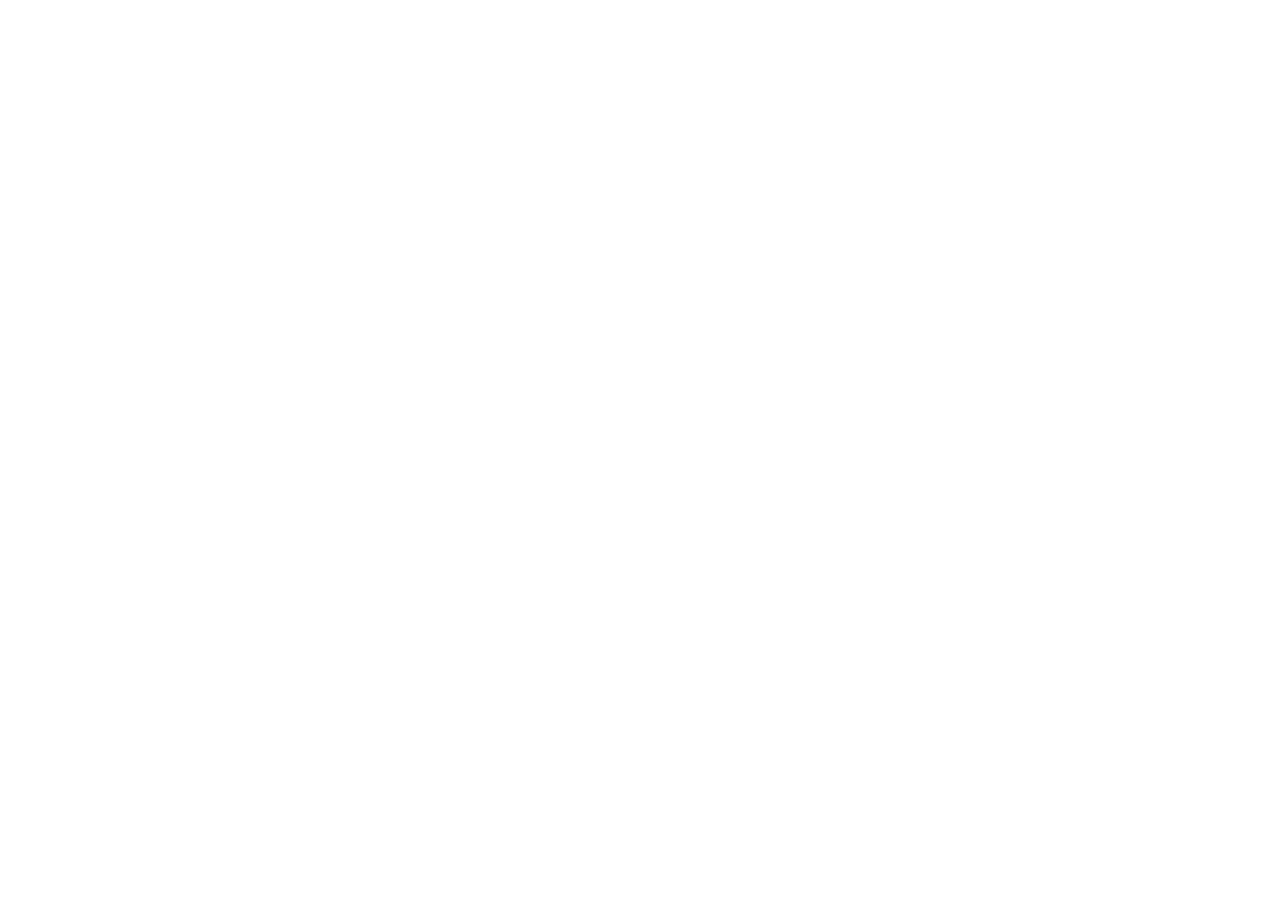
==== index.html @ dee09926 "init" ====
<!DOCTYPE html>
<html lang="en">
  <head>
    <meta charset="UTF-8" />
    <meta http-equiv="X-UA-Compatible" content="IE=edge" />
    <meta name="viewport" content="width=device-width, initial-scale=1.0" />
    <title>Hertz-UTS Online Car Rental System</title>
  </head>
  <body></body>
</html>
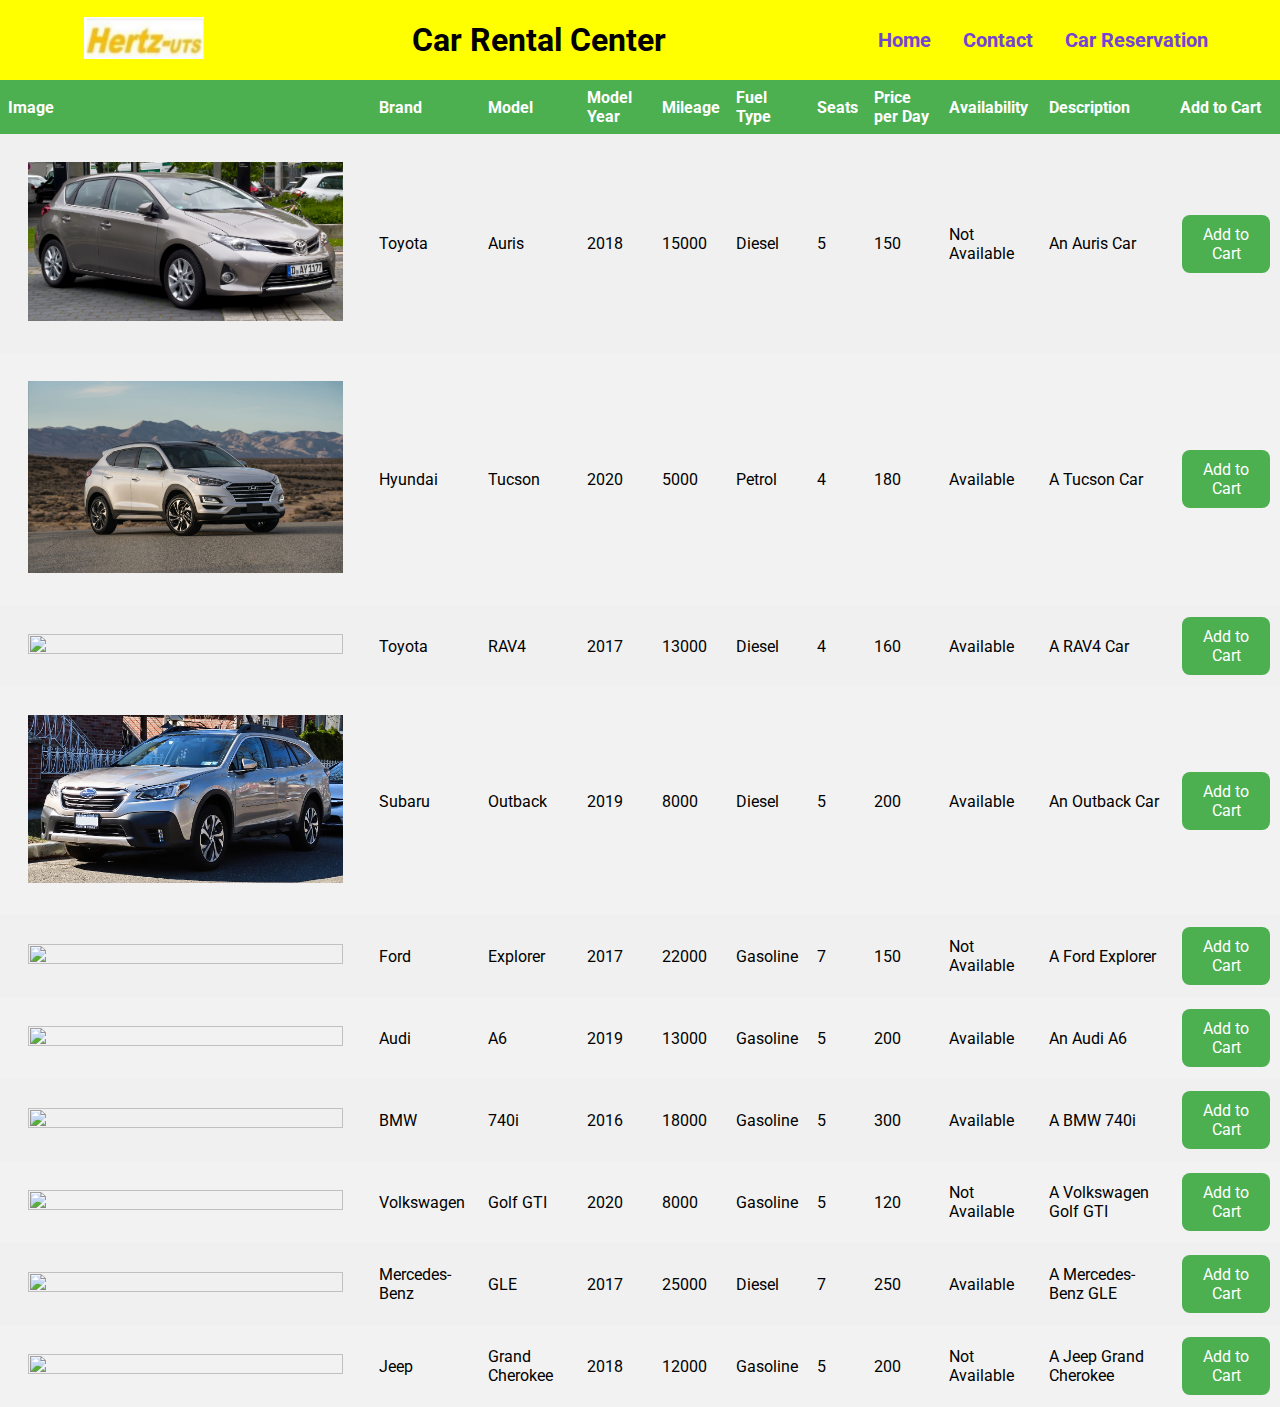
==== commit 484b6c9c: "load the car.json file using ajax onto the webpage" ====
--- a/index.html
+++ b/index.html
@@ -4,7 +4,81 @@
     <meta charset="UTF-8" />
     <meta http-equiv="X-UA-Compatible" content="IE=edge" />
     <meta name="viewport" content="width=device-width, initial-scale=1.0" />
+    <script src="https://code.jquery.com/jquery-3.6.0.min.js"></script>
+    <link rel="stylesheet" href="./style.css" />
     <title>Hertz-UTS Online Car Rental System</title>
   </head>
-  <body></body>
+  <body>
+    <script type="text/javascript">
+    $.ajax({
+      url: 'cars.json',
+      dataType: 'json',
+      success: function(data) {
+        var carTable = $('#carTable tbody');
+        $.each(data.cars, function(index, car) {
+          var row = $('<tr>');
+          row.append($('<td>').html('<img src="./assets/' + car.model + '.jpg" class="car-img">'));
+          row.append($('<td>').text(car.brand));
+          row.append($('<td>').text(car.model));
+          row.append($('<td>').text(car.model_year));
+          row.append($('<td>').text(car.mileage));
+          row.append($('<td>').text(car.fuel_type));
+          row.append($('<td>').text(car.seats));
+          row.append($('<td>').text(car.price_per_day));
+          row.append($('<td>').text(car.availability ? 'Available' : 'Not Available'));
+          row.append($('<td>').text(car.description));
+          row.append($('<td>').html('<button>Add to Cart</button>'));
+          carTable.append(row);
+        });
+      },
+      error: function(jqXHR, textStatus, errorThrown) {
+        console.log('Error loading data: ' + textStatus);
+      }
+    });
+
+
+  </script>
+  <section id="nav">
+    <nav>
+      <div class="nav__container">
+        <figure>
+          <img class="logo" src="./assets/logo.png" alt="Website Logo">
+        </figure>
+        <h1>Car Rental Center</h1>
+        <ul class="nav__links">
+          <li><a href="index.html" class="nav__link">Home</a></li>
+          <li><a href="contact.html" class="nav__link">Contact</a></li>
+          <li><form action='viewCart.php' method='post'>
+            <a class="nav__link" class="nav__link--primary">Car Reservation</a>
+          </form></li>
+        </ul>
+      </div>
+
+
+
+
+    </nav>
+  </section>
+  
+  <table id="carTable">
+    <thead>
+      <tr>
+        <th class="img">Image</th>
+        <th>Brand</th>
+        <th>Model</th>
+        <th>Model Year</th>
+        <th>Mileage</th>
+        <th>Fuel Type</th>
+        <th>Seats</th>
+        <th>Price per Day</th>
+        <th>Availability</th>
+        <th>Description</th>
+        <th>Add to Cart</th>
+      </tr>
+    </thead>
+    <tbody>
+    </tbody>
+  </table>
+  
+  </body>
 </html>
--- a/style.css
+++ b/style.css
@@ -0,0 +1,129 @@
+@import url('https://fonts.googleapis.com/css2?family=Roboto:wght@400;500;700&display=swap');
+
+* {
+    padding: 0;
+    margin: 0;
+    box-sizing: border-box;
+    font-family: 'Roboto', sans-serif;
+}
+
+nav {
+    height: 80px;
+    display: flex;
+}
+
+img {
+    width: 100%;
+    height: 100%;
+    max-height: 50vh;
+    padding: 20px;
+}
+
+.nav__container {
+    display: flex;
+    width: 100%;
+    max-width: 1200px;
+    padding: 0 24px;
+    justify-content: space-between;
+    align-items: center;
+    margin: 0 auto;
+}
+
+.logo {
+    width: 160px;
+}
+
+ul {
+    display: flex;
+}
+
+li {
+    list-style-type: none;
+}
+
+.nav__link {
+    margin-left: 16px;
+    text-decoration: none;
+    font-size: 20px;
+    color: #7342d6;
+    font-weight: 700;
+    padding: 8px;
+}
+
+.nav__link:hover {
+    text-decoration: underline;
+    cursor: pointer;
+}
+
+.nav__link--primary {
+    border: 2px solid #7342d6;
+    border-radius: 4px;
+}
+
+.nav__link--primary:hover {
+    text-decoration: none;
+}
+
+#nav {
+    background-color: yellow;
+}
+
+/* CSS for the table */
+table {
+    border-collapse: collapse;
+    width: 100%;
+}
+
+th,
+td {
+text-align: left;
+padding: 8px;
+}
+
+th {
+background-color: #4caf50;
+color: white;
+}
+
+tr:nth-child(even) {
+background-color: #f2f2f2;
+}
+
+tr:hover {
+background-color: #ddd;
+}
+  
+  
+#carTable img {
+width: 100%;
+height: 100%;
+object-fit: cover;
+}
+  
+  /* CSS for the button */
+  button {
+    background-color: #4CAF50;
+    border: none;
+    color: white;
+    padding: 10px 20px;
+    text-align: center;
+    text-decoration: none;
+    display: inline-block;
+    font-size: 16px;
+    margin: 4px 2px;
+    cursor: pointer;
+    border-radius: 8px;
+  }
+  
+  button:hover {
+    background-color: #3e8e41;
+  }
+
+  body {
+    background-color: #f0f0f0;
+  }
+
+
+  
+  
+
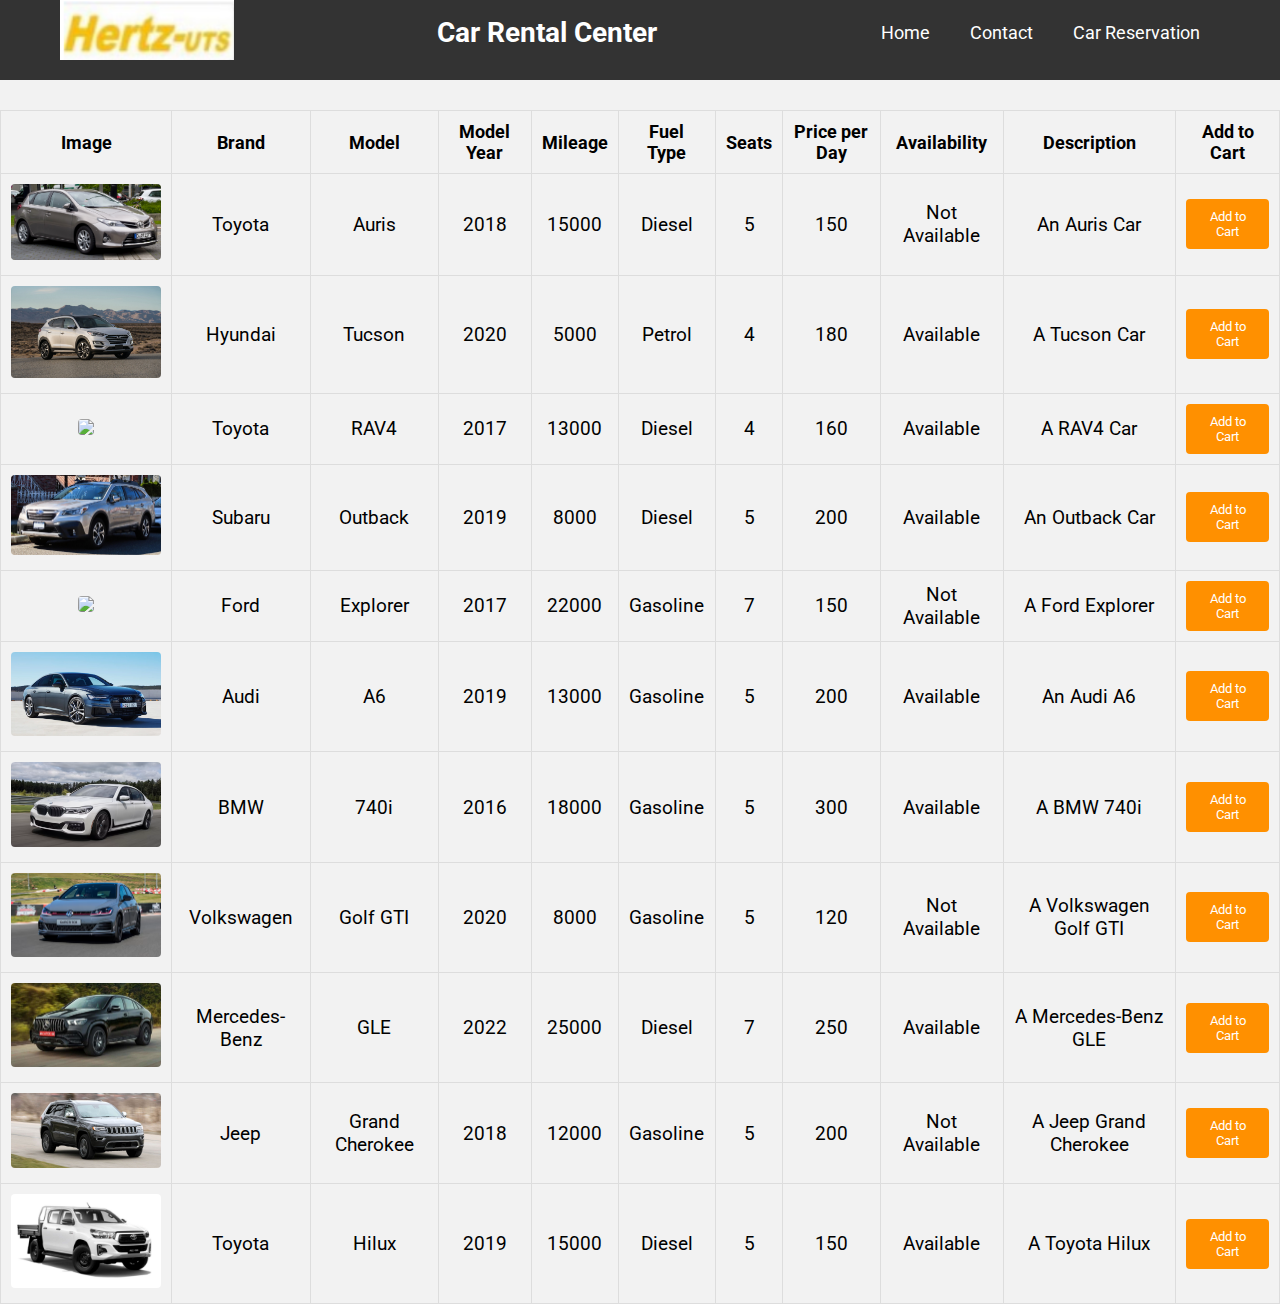
==== commit c139bb3e: "update" ====
--- a/index.html
+++ b/index.html
@@ -49,14 +49,10 @@
           <li><a href="index.html" class="nav__link">Home</a></li>
           <li><a href="contact.html" class="nav__link">Contact</a></li>
           <li><form action='viewCart.php' method='post'>
-            <a class="nav__link" class="nav__link--primary">Car Reservation</a>
+            <a class="nav__link">Car Reservation</a>
           </form></li>
         </ul>
       </div>
-
-
-
-
     </nav>
   </section>
   
--- a/style.css
+++ b/style.css
@@ -1,129 +1,256 @@
-@import url('https://fonts.googleapis.com/css2?family=Roboto:wght@400;500;700&display=swap');
+@import url("https://fonts.googleapis.com/css2?family=Roboto:wght@400;500;700&display=swap");
 
 * {
+  padding: 0;
+  margin: 0;
+  box-sizing: border-box;
+  font-family: "Roboto", sans-serif;
+}
+
+/* Set global font */
+/* Global Styles */
+body {
+  background-color: #f2f2f2;
+}
+
+/* Navigation Styles */
+#nav {
+  background-color: #333;
+  color: white;
+  height: 80px;
+}
+
+.nav__container {
+  display: flex;
+  justify-content: space-between;
+  align-items: center;
+  height: 100%;
+  margin: 0 auto;
+  max-width: 1200px;
+  padding: 0 20px;
+}
+
+.logo {
+  height: 60px;
+}
+
+h1 {
+  margin: 0;
+  font-size: 28px;
+}
+
+.nav__links {
+  list-style: none;
+  display: flex;
+  align-items: center;
+  margin: 0;
+}
+
+.nav__link {
+  text-decoration: none;
+  color: white;
+  margin: 0 20px;
+  font-size: 18px;
+  cursor: pointer;
+}
+
+.nav__link:hover {
+  text-decoration: underline;
+}
+
+.nav__link--primary {
+  background-color: #ff9000;
+  color: white;
+  border-radius: 4px;
+  padding: 10px 20px;
+}
+
+/* Table Styles */
+#carTable {
+  border-collapse: collapse;
+  margin: 0 auto;
+  width: 100%;
+  margin-top: 30px;
+}
+
+#carTable th,
+#carTable td {
+  border: 1px solid #ddd;
+  padding: 10px;
+  text-align: center;
+}
+
+#carTable th {
+  background-color: #f2f2f2;
+  font-size: 18px;
+}
+
+.car-img {
+  max-width: 150px;
+  height: auto;
+  border-radius: 4px;
+}
+
+#carTable tbody tr:nth-child(even) {
+  background-color: #f2f2f2;
+}
+
+button {
+  background-color: #ff9000;
+  color: white;
+  border-radius: 4px;
+  border: none;
+  padding: 10px 20px;
+  cursor: pointer;
+}
+
+button:hover {
+  background-color: #e68a00;
+}
+
+/* styles for screens smaller than 768px wide */
+@media screen and (max-width: 767px) {
+  /* adjust table font size and cell padding */
+  table {
+    font-size: 0.8em;
+  }
+  td,
+  th {
+    padding: 0.5em;
+  }
+  /* center align table cells */
+  td,
+  th {
+    text-align: center;
+  }
+  /* display table rows as blocks */
+  tr {
+    display: block;
+    margin-bottom: 1em;
+    border: 1px solid #ccc;
+    padding: 0.5em;
+  }
+  /* hide table header row */
+  thead {
+    display: none;
+  }
+  /* add margin to image */
+  .car-img {
+    margin-bottom: 1em;
+  }
+}
+
+/* styles for screens larger than 768px wide */
+@media screen and (min-width: 768px) {
+  /* adjust table font size and cell padding */
+  table {
+    font-size: 1em;
+  }
+  td,
+  th {
+    padding: 1em;
+  }
+  /* display table rows as table rows */
+  tr {
+    display: table-row;
+    margin-bottom: 0;
+    border: none;
     padding: 0;
-    margin: 0;
-    box-sizing: border-box;
-    font-family: 'Roboto', sans-serif;
-}
-
-nav {
-    height: 80px;
-    display: flex;
-}
-
-img {
+  }
+  /* show table header row */
+  thead {
+    display: table-header-group;
+  }
+  /* reset image margin */
+  .car-img {
+    margin-bottom: 0;
+  }
+}
+
+/* styles for screens larger than 1024px wide */
+@media screen and (min-width: 1024px) {
+  /* adjust table font size and cell padding */
+  table {
+    font-size: 1.2em;
+  }
+  td,
+  th {
+    padding: 1.5em;
+  }
+}
+
+/* Style for the contact form */
+#contact {
+    background-color: #f2f2f2;
+    padding: 50px 0;
+  }
+  
+  .contact__container {
+    max-width: 600px;
+    margin: 0 auto;
+    text-align: center;
+  }
+  
+  .contact__container h2 {
+    font-size: 36px;
+    margin-bottom: 30px;
+  }
+  
+  .form__group {
+    margin-bottom: 20px;
+  }
+  
+  .form__group label {
+    display: block;
+    font-size: 24px;
+    margin-bottom: 10px;
+  }
+  
+  .form__group input,
+  .form__group textarea {
+    border: none;
+    border-radius: 5px;
+    padding: 10px;
     width: 100%;
-    height: 100%;
-    max-height: 50vh;
-    padding: 20px;
-}
-
-.nav__container {
-    display: flex;
-    width: 100%;
-    max-width: 1200px;
-    padding: 0 24px;
-    justify-content: space-between;
-    align-items: center;
-    margin: 0 auto;
-}
-
-.logo {
-    width: 160px;
-}
-
-ul {
-    display: flex;
-}
-
-li {
-    list-style-type: none;
-}
-
-.nav__link {
-    margin-left: 16px;
-    text-decoration: none;
-    font-size: 20px;
-    color: #7342d6;
-    font-weight: 700;
-    padding: 8px;
-}
-
-.nav__link:hover {
-    text-decoration: underline;
+  }
+  
+  .form__group input:focus,
+  .form__group textarea:focus {
+    outline: none;
+    box-shadow: 0px 0px 5px rgba(0, 0, 0, 0.2);
+  }
+  
+  .form__group button {
+    background-color: #4CAF50;
+    color: white;
+    border: none;
+    border-radius: 5px;
+    padding: 10px 20px;
+    font-size: 24px;
     cursor: pointer;
-}
-
-.nav__link--primary {
-    border: 2px solid #7342d6;
-    border-radius: 4px;
-}
-
-.nav__link--primary:hover {
-    text-decoration: none;
-}
-
-#nav {
-    background-color: yellow;
-}
-
-/* CSS for the table */
-table {
-    border-collapse: collapse;
-    width: 100%;
-}
-
-th,
-td {
-text-align: left;
-padding: 8px;
-}
-
-th {
-background-color: #4caf50;
-color: white;
-}
-
-tr:nth-child(even) {
-background-color: #f2f2f2;
-}
-
-tr:hover {
-background-color: #ddd;
-}
-  
-  
-#carTable img {
-width: 100%;
-height: 100%;
-object-fit: cover;
-}
-  
-  /* CSS for the button */
-  button {
-    background-color: #4CAF50;
-    border: none;
-    color: white;
-    padding: 10px 20px;
-    text-align: center;
-    text-decoration: none;
-    display: inline-block;
-    font-size: 16px;
-    margin: 4px 2px;
-    cursor: pointer;
-    border-radius: 8px;
-  }
-  
-  button:hover {
+  }
+  
+  .form__group button:hover {
     background-color: #3e8e41;
   }
-
-  body {
-    background-color: #f0f0f0;
-  }
-
-
-  
-  
-
+  
+  @media screen and (max-width: 768px) {
+    .contact__container h2 {
+      font-size: 28px;
+    }
+    
+    .form__group label {
+      font-size: 20px;
+    }
+    
+    .form__group input,
+    .form__group textarea {
+      padding: 8px;
+    }
+    
+    .form__group button {
+      font-size: 20px;
+      padding: 8px 16px;
+    }
+  }
+  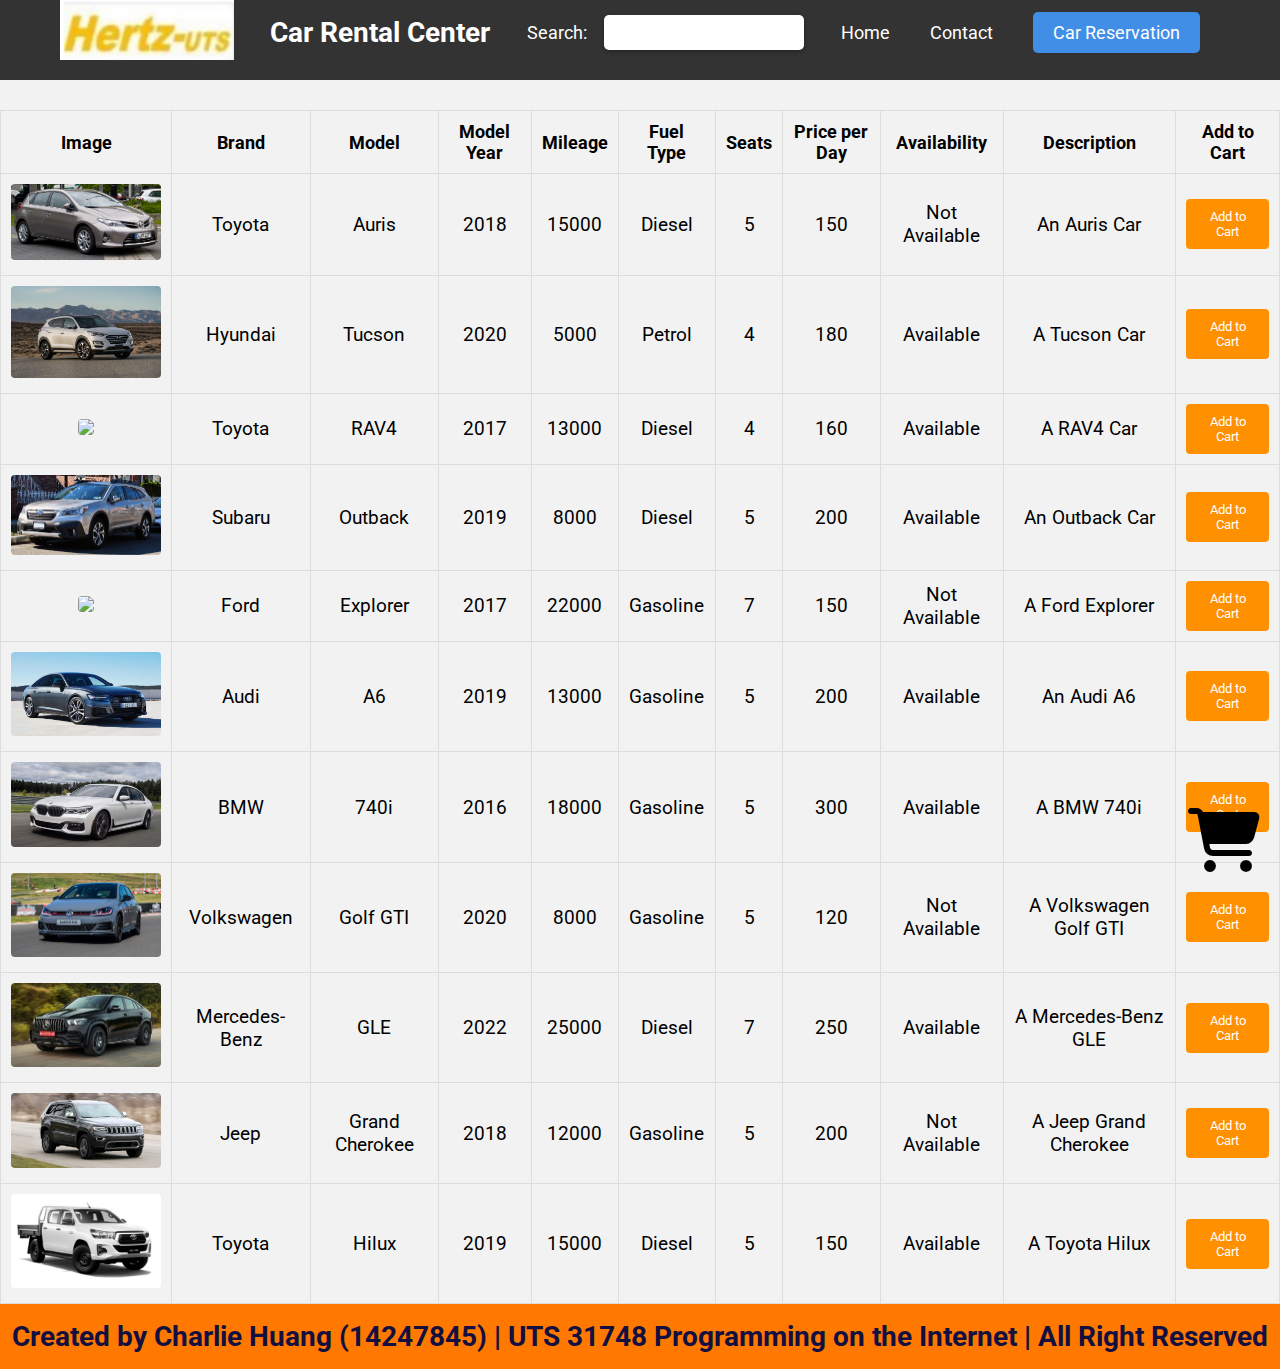
==== commit 5358137c: "frontend ui completed" ====
--- a/index.html
+++ b/index.html
@@ -6,52 +6,30 @@
     <meta name="viewport" content="width=device-width, initial-scale=1.0" />
     <script src="https://code.jquery.com/jquery-3.6.0.min.js"></script>
     <link rel="stylesheet" href="./style.css" />
+    <script src="./script.js"></script>
+    <link rel="stylesheet" href="https://cdnjs.cloudflare.com/ajax/libs/font-awesome/6.4.0/css/all.min.css">
     <title>Hertz-UTS Online Car Rental System</title>
   </head>
   <body>
-    <script type="text/javascript">
-    $.ajax({
-      url: 'cars.json',
-      dataType: 'json',
-      success: function(data) {
-        var carTable = $('#carTable tbody');
-        $.each(data.cars, function(index, car) {
-          var row = $('<tr>');
-          row.append($('<td>').html('<img src="./assets/' + car.model + '.jpg" class="car-img">'));
-          row.append($('<td>').text(car.brand));
-          row.append($('<td>').text(car.model));
-          row.append($('<td>').text(car.model_year));
-          row.append($('<td>').text(car.mileage));
-          row.append($('<td>').text(car.fuel_type));
-          row.append($('<td>').text(car.seats));
-          row.append($('<td>').text(car.price_per_day));
-          row.append($('<td>').text(car.availability ? 'Available' : 'Not Available'));
-          row.append($('<td>').text(car.description));
-          row.append($('<td>').html('<button>Add to Cart</button>'));
-          carTable.append(row);
-        });
-      },
-      error: function(jqXHR, textStatus, errorThrown) {
-        console.log('Error loading data: ' + textStatus);
-      }
-    });
-
-
-  </script>
-  <section id="nav">
+    <section id="nav">
     <nav>
       <div class="nav__container">
         <figure>
           <img class="logo" src="./assets/logo.png" alt="Website Logo">
         </figure>
         <h1>Car Rental Center</h1>
+        <label for="search">Search:</label>
+        <input type="text" id="search" name="search">
         <ul class="nav__links">
           <li><a href="index.html" class="nav__link">Home</a></li>
           <li><a href="contact.html" class="nav__link">Contact</a></li>
-          <li><form action='viewCart.php' method='post'>
-            <a class="nav__link">Car Reservation</a>
-          </form></li>
+          <li>
+            <a id="reserveButton" class="blue nav__link">Car Reservation</a>
+          </li>
         </ul>
+        <div class="cart-icon">
+          <a href="viewCart.html" id="reserveButton"><i class="fas fa-shopping-cart"></i></a>
+        </div>
       </div>
     </nav>
   </section>
@@ -75,6 +53,17 @@
     <tbody>
     </tbody>
   </table>
-  
+  <!-- Footer Section Starts -->
+      <section class="footer">
+        <div class="box-container">
+          <div class="box">
+            <h3>
+              Created by Charlie Huang (14247845) | UTS 31748 Programming on the
+              Internet | All Right Reserved
+            </h3>
+          </div>
+        </div>
+      </section>
+    <!-- Footer Section Ends -->
   </body>
 </html>
--- a/style.css
+++ b/style.css
@@ -1,4 +1,14 @@
 @import url("https://fonts.googleapis.com/css2?family=Roboto:wght@400;500;700&display=swap");
+
+:root {
+  --orange: #ff7800;
+  --black: #130f40;
+  --light-color: #666;
+  --box-shadow: 0 0.5rem 1rem rgba(0, 0, 0, 0.1);
+  --border: 0.2rem solid rgba(0, 0, 0, 0.1);
+  --outline: 0.1rem solid rgba(0, 0, 0, 0.1);
+  --outline-hover: 0.2rem solid var(--black);
+}
 
 * {
   padding: 0;
@@ -7,6 +17,24 @@
   font-family: "Roboto", sans-serif;
 }
 
+#search {
+  padding: 8px;
+  border-radius: 5px;
+  border: none;
+  box-shadow: 0px 2px 5px rgba(0, 0, 0, 0.3);
+  font-size: 16px;
+  margin: -20px;
+  width: 200px;
+}
+
+#search:focus {
+  outline: none;
+}
+
+nav label {
+  color: white;
+  font-size: 18px;
+}
 /* Set global font */
 /* Global Styles */
 body {
@@ -30,8 +58,41 @@
   padding: 0 20px;
 }
 
+.blue {
+  display: inline-block;
+  padding: 10px 20px;
+  background-color: #418ee7;
+  color: white;
+  text-decoration: none;
+  border-radius: 5px;
+}
+
+.cart-icon {
+  position: fixed;
+  bottom: 20px;
+  right: 20px;
+  font-size: 4rem;
+}
+
+.cart-icon a {
+  color: black;
+  text-decoration: none;
+}
+
+.cart-icon a:hover {
+  color: red;
+}
+
 .logo {
   height: 60px;
+}
+
+.nav__search input[type="text"] {
+  border: none;
+  outline: none;
+  width: 70%;
+  padding: 10px;
+  font-size: 14px;
 }
 
 h1 {
@@ -108,6 +169,16 @@
   background-color: #e68a00;
 }
 
+.footer {
+  font-size: 1.5rem;
+  color: var(--black);
+  padding: 1rem 0;
+  display: flex;
+  align-items: center;
+  justify-content: center;
+  background: var(--orange);
+}
+
 /* styles for screens smaller than 768px wide */
 @media screen and (max-width: 767px) {
   /* adjust table font size and cell padding */
@@ -181,76 +252,75 @@
 
 /* Style for the contact form */
 #contact {
-    background-color: #f2f2f2;
-    padding: 50px 0;
-  }
-  
-  .contact__container {
-    max-width: 600px;
-    margin: 0 auto;
-    text-align: center;
-  }
-  
+  background-color: #f2f2f2;
+  padding: 50px 0;
+}
+
+.contact__container {
+  max-width: 600px;
+  margin: 0 auto;
+  text-align: center;
+}
+
+.contact__container h2 {
+  font-size: 36px;
+  margin-bottom: 30px;
+}
+
+.form__group {
+  margin-bottom: 20px;
+}
+
+.form__group label {
+  display: block;
+  font-size: 24px;
+  margin-bottom: 10px;
+}
+
+.form__group input,
+.form__group textarea {
+  border: none;
+  border-radius: 5px;
+  padding: 10px;
+  width: 100%;
+}
+
+.form__group input:focus,
+.form__group textarea:focus {
+  outline: none;
+  box-shadow: 0px 0px 5px rgba(0, 0, 0, 0.2);
+}
+
+.form__group button {
+  background-color: #4caf50;
+  color: white;
+  border: none;
+  border-radius: 5px;
+  padding: 10px 20px;
+  font-size: 24px;
+  cursor: pointer;
+}
+
+.form__group button:hover {
+  background-color: #3e8e41;
+}
+
+@media screen and (max-width: 768px) {
   .contact__container h2 {
-    font-size: 36px;
-    margin-bottom: 30px;
-  }
-  
-  .form__group {
-    margin-bottom: 20px;
-  }
-  
+    font-size: 28px;
+  }
+
   .form__group label {
-    display: block;
-    font-size: 24px;
-    margin-bottom: 10px;
-  }
-  
+    font-size: 20px;
+  }
+
   .form__group input,
   .form__group textarea {
-    border: none;
-    border-radius: 5px;
-    padding: 10px;
-    width: 100%;
-  }
-  
-  .form__group input:focus,
-  .form__group textarea:focus {
-    outline: none;
-    box-shadow: 0px 0px 5px rgba(0, 0, 0, 0.2);
-  }
-  
+    padding: 8px;
+  }
+
   .form__group button {
-    background-color: #4CAF50;
-    color: white;
-    border: none;
-    border-radius: 5px;
-    padding: 10px 20px;
-    font-size: 24px;
-    cursor: pointer;
-  }
-  
-  .form__group button:hover {
-    background-color: #3e8e41;
-  }
-  
-  @media screen and (max-width: 768px) {
-    .contact__container h2 {
-      font-size: 28px;
-    }
-    
-    .form__group label {
-      font-size: 20px;
-    }
-    
-    .form__group input,
-    .form__group textarea {
-      padding: 8px;
-    }
-    
-    .form__group button {
-      font-size: 20px;
-      padding: 8px 16px;
-    }
-  }
-  +    font-size: 20px;
+    padding: 8px 16px;
+  }
+}
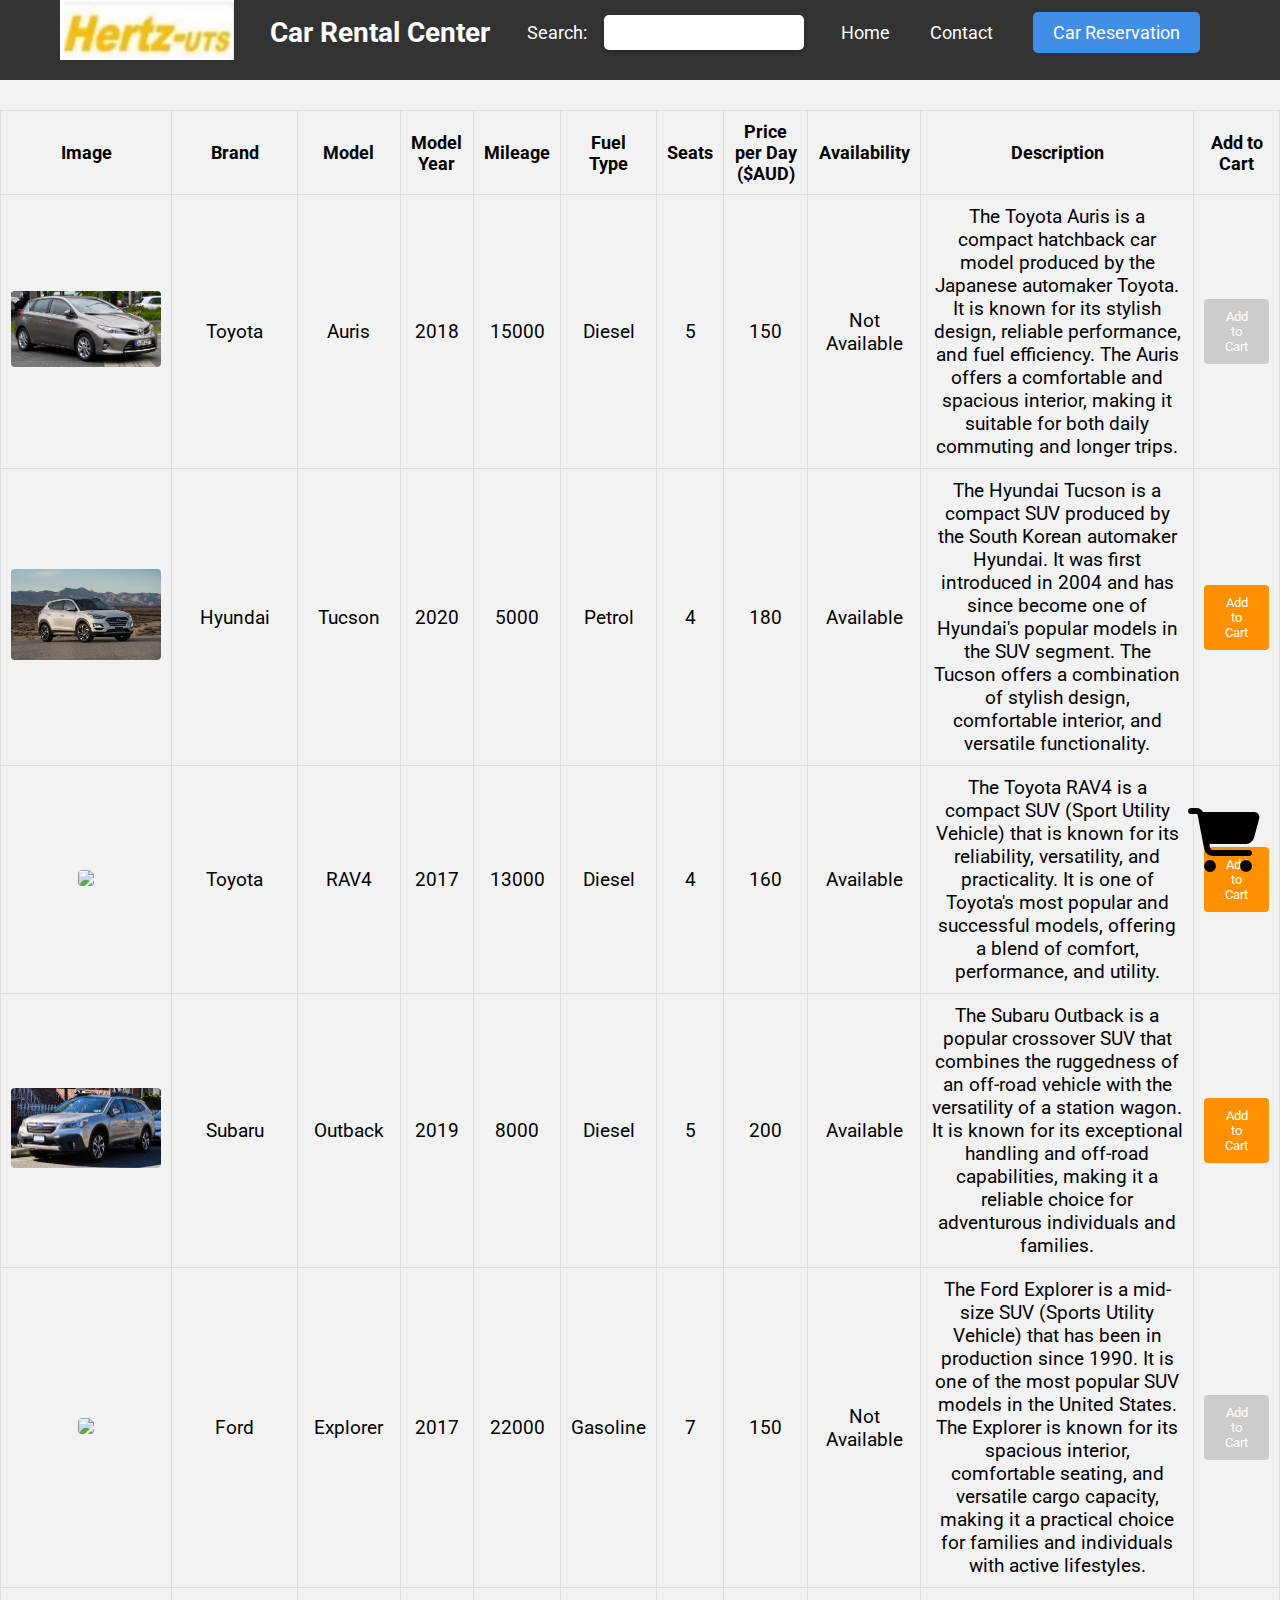
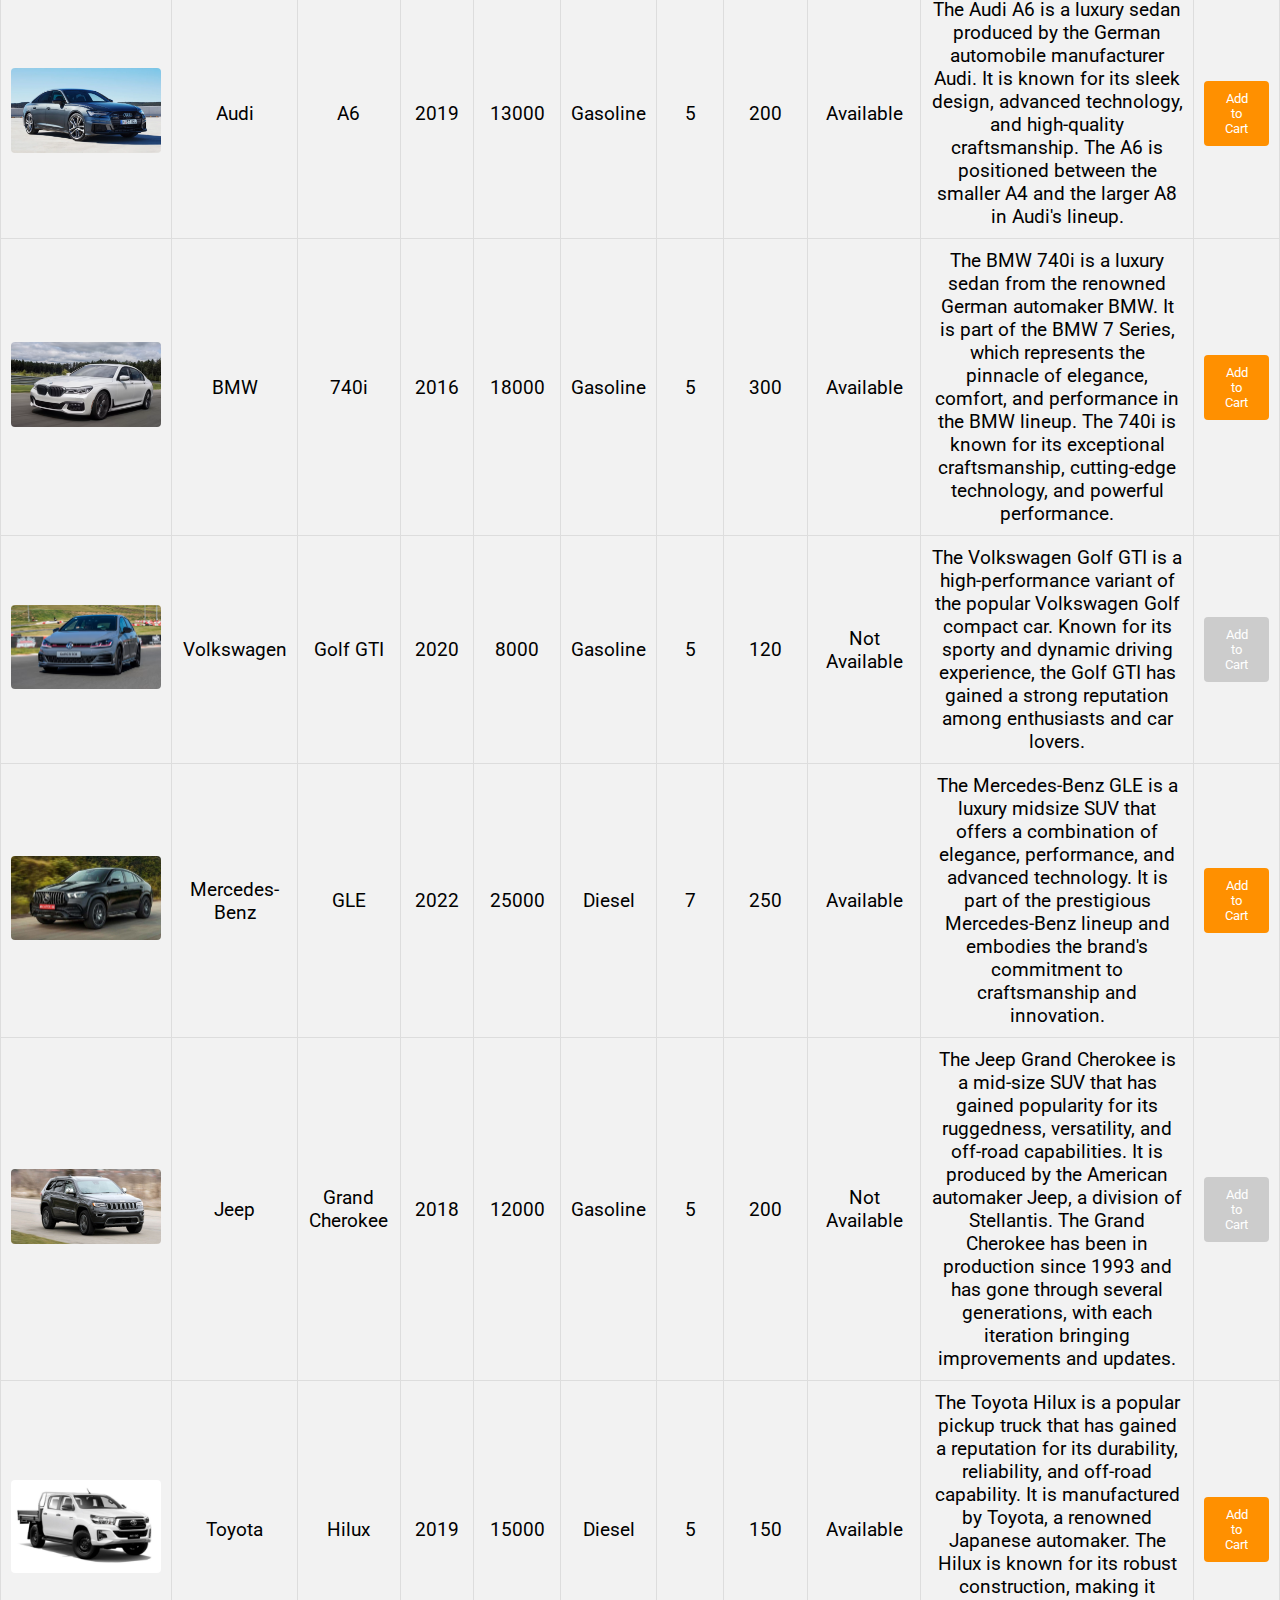
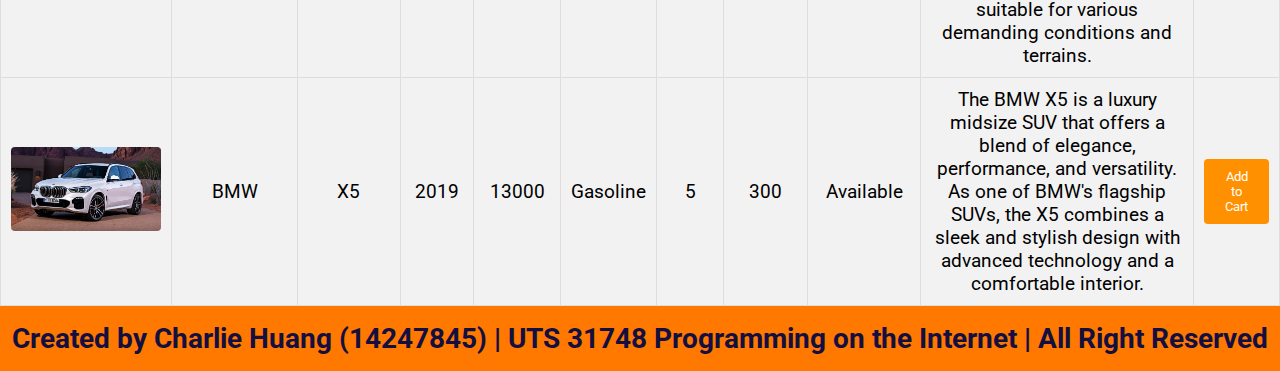
==== commit 2d9dbcca: "finish most required features" ====
--- a/index.html
+++ b/index.html
@@ -1,69 +1,116 @@
-<!DOCTYPE html>
-<html lang="en">
-  <head>
-    <meta charset="UTF-8" />
-    <meta http-equiv="X-UA-Compatible" content="IE=edge" />
-    <meta name="viewport" content="width=device-width, initial-scale=1.0" />
-    <script src="https://code.jquery.com/jquery-3.6.0.min.js"></script>
-    <link rel="stylesheet" href="./style.css" />
-    <script src="./script.js"></script>
-    <link rel="stylesheet" href="https://cdnjs.cloudflare.com/ajax/libs/font-awesome/6.4.0/css/all.min.css">
-    <title>Hertz-UTS Online Car Rental System</title>
-  </head>
-  <body>
-    <section id="nav">
-    <nav>
-      <div class="nav__container">
-        <figure>
-          <img class="logo" src="./assets/logo.png" alt="Website Logo">
-        </figure>
-        <h1>Car Rental Center</h1>
-        <label for="search">Search:</label>
-        <input type="text" id="search" name="search">
-        <ul class="nav__links">
-          <li><a href="index.html" class="nav__link">Home</a></li>
-          <li><a href="contact.html" class="nav__link">Contact</a></li>
-          <li>
-            <a id="reserveButton" class="blue nav__link">Car Reservation</a>
-          </li>
-        </ul>
-        <div class="cart-icon">
-          <a href="viewCart.html" id="reserveButton"><i class="fas fa-shopping-cart"></i></a>
-        </div>
-      </div>
-    </nav>
-  </section>
-  
-  <table id="carTable">
-    <thead>
-      <tr>
-        <th class="img">Image</th>
-        <th>Brand</th>
-        <th>Model</th>
-        <th>Model Year</th>
-        <th>Mileage</th>
-        <th>Fuel Type</th>
-        <th>Seats</th>
-        <th>Price per Day</th>
-        <th>Availability</th>
-        <th>Description</th>
-        <th>Add to Cart</th>
-      </tr>
-    </thead>
-    <tbody>
-    </tbody>
-  </table>
-  <!-- Footer Section Starts -->
-      <section class="footer">
-        <div class="box-container">
-          <div class="box">
-            <h3>
-              Created by Charlie Huang (14247845) | UTS 31748 Programming on the
-              Internet | All Right Reserved
-            </h3>
-          </div>
-        </div>
-      </section>
-    <!-- Footer Section Ends -->
-  </body>
-</html>
+<!DOCTYPE html>
+<html lang="en">
+  <head>
+    <meta charset="UTF-8" />
+    <meta http-equiv="X-UA-Compatible" content="IE=edge" />
+    <meta name="viewport" content="width=device-width, initial-scale=1.0" />
+    <script src="https://code.jquery.com/jquery-3.6.0.min.js"></script>
+    <script
+      src="https://kit.fontawesome.com/f6cc9abe5a.js"
+      crossorigin="anonymous"
+    ></script>
+    <link rel="stylesheet" href="./style.css" />
+    <script src="./script.js"></script>
+    <script src="./viewCart.js"></script>
+    <link
+      rel="stylesheet"
+      href="https://cdnjs.cloudflare.com/ajax/libs/font-awesome/6.4.0/css/all.min.css"
+    />
+    <link rel="icon" type="image/x-icon" href="./assets/car.jpg"/>
+    <title>Hertz-UTS Online Car Rental System</title>
+  </head>
+  <body>
+    <section id="nav">
+      <nav>
+        <div class="nav__container">
+          <figure>
+            <img class="logo" src="./assets/logo.png" alt="Website Logo" />
+          </figure>
+          <h1>Car Rental Center</h1>
+          <label for="search">Search:</label>
+          <input type="text" id="search" name="search" />
+          <ul class="nav__links">
+            <li><a href="index.html" class="nav__link">Home</a></li>
+            <li><a href="contact.html" class="nav__link">Contact</a></li>
+            <li>
+              <a id="reserveButton" class="blue nav__link" href="viewCart.html"
+                >Car Reservation</a
+              >
+            </li>
+          </ul>
+          <div class="cart-icon">
+            <a href="viewCart.html" id="reserveButton"
+              ><i class="fas fa-shopping-cart"></i
+            ></a>
+          </div>
+        </div>
+      </nav>
+    </section>
+    <!-- Car table to be loaded through cars.json -->
+    <table id="carTable">
+      <thead>
+        <tr>
+          <th class="img">Image</th>
+          <th>Brand</th>
+          <th>Model</th>
+          <th>Model Year</th>
+          <th>Mileage</th>
+          <th>Fuel Type</th>
+          <th>Seats</th>
+          <th>Price per Day ($AUD)</th>
+          <th>Availability</th>
+          <th>Description</th>
+          <th>Add to Cart</th>
+        </tr>
+      </thead>
+      <tbody></tbody>
+    </table>
+    <!-- Add a <div> element to display the animation -->
+    <div id="cartAnimation"></div>
+
+    <!-- Add a CSS class for the animation -->
+    <style>
+      .cart-animation {
+        position: fixed;
+        top: 50%;
+        left: 50%;
+        transform: translate(-50%, -50%);
+        background-color: #ff7800;
+        color: white;
+        padding: 10px 20px;
+        border-radius: 5px;
+        z-index: 999;
+        animation: cart-pop 1s;
+      }
+
+      /* Define the animation keyframes */
+      @keyframes cart-pop {
+        0% {
+          opacity: 0;
+          transform: translate(-50%, -50%) scale(0.5);
+        }
+        70% {
+          opacity: 1;
+          transform: translate(-50%, -50%) scale(1.2);
+        }
+        100% {
+          opacity: 1;
+          transform: translate(-50%, -50%) scale(1);
+        }
+      }
+    </style>
+
+    <!-- Footer Section Starts -->
+    <section class="footer">
+      <div class="box-container">
+        <div class="box">
+          <h3>
+            Created by Charlie Huang (14247845) | UTS 31748 Programming on the
+            Internet | All Right Reserved
+          </h3>
+        </div>
+      </div>
+    </section>
+    <!-- Footer Section Ends -->
+  </body>
+</html>
--- a/style.css
+++ b/style.css
@@ -1,326 +1,490 @@
-@import url("https://fonts.googleapis.com/css2?family=Roboto:wght@400;500;700&display=swap");
-
-:root {
-  --orange: #ff7800;
-  --black: #130f40;
-  --light-color: #666;
-  --box-shadow: 0 0.5rem 1rem rgba(0, 0, 0, 0.1);
-  --border: 0.2rem solid rgba(0, 0, 0, 0.1);
-  --outline: 0.1rem solid rgba(0, 0, 0, 0.1);
-  --outline-hover: 0.2rem solid var(--black);
-}
-
-* {
-  padding: 0;
-  margin: 0;
-  box-sizing: border-box;
-  font-family: "Roboto", sans-serif;
-}
-
-#search {
-  padding: 8px;
-  border-radius: 5px;
-  border: none;
-  box-shadow: 0px 2px 5px rgba(0, 0, 0, 0.3);
-  font-size: 16px;
-  margin: -20px;
-  width: 200px;
-}
-
-#search:focus {
-  outline: none;
-}
-
-nav label {
-  color: white;
-  font-size: 18px;
-}
-/* Set global font */
-/* Global Styles */
-body {
-  background-color: #f2f2f2;
-}
-
-/* Navigation Styles */
-#nav {
-  background-color: #333;
-  color: white;
-  height: 80px;
-}
-
-.nav__container {
-  display: flex;
-  justify-content: space-between;
-  align-items: center;
-  height: 100%;
-  margin: 0 auto;
-  max-width: 1200px;
-  padding: 0 20px;
-}
-
-.blue {
-  display: inline-block;
-  padding: 10px 20px;
-  background-color: #418ee7;
-  color: white;
-  text-decoration: none;
-  border-radius: 5px;
-}
-
-.cart-icon {
-  position: fixed;
-  bottom: 20px;
-  right: 20px;
-  font-size: 4rem;
-}
-
-.cart-icon a {
-  color: black;
-  text-decoration: none;
-}
-
-.cart-icon a:hover {
-  color: red;
-}
-
-.logo {
-  height: 60px;
-}
-
-.nav__search input[type="text"] {
-  border: none;
-  outline: none;
-  width: 70%;
-  padding: 10px;
-  font-size: 14px;
-}
-
-h1 {
-  margin: 0;
-  font-size: 28px;
-}
-
-.nav__links {
-  list-style: none;
-  display: flex;
-  align-items: center;
-  margin: 0;
-}
-
-.nav__link {
-  text-decoration: none;
-  color: white;
-  margin: 0 20px;
-  font-size: 18px;
-  cursor: pointer;
-}
-
-.nav__link:hover {
-  text-decoration: underline;
-}
-
-.nav__link--primary {
-  background-color: #ff9000;
-  color: white;
-  border-radius: 4px;
-  padding: 10px 20px;
-}
-
-/* Table Styles */
-#carTable {
-  border-collapse: collapse;
-  margin: 0 auto;
-  width: 100%;
-  margin-top: 30px;
-}
-
-#carTable th,
-#carTable td {
-  border: 1px solid #ddd;
-  padding: 10px;
-  text-align: center;
-}
-
-#carTable th {
-  background-color: #f2f2f2;
-  font-size: 18px;
-}
-
-.car-img {
-  max-width: 150px;
-  height: auto;
-  border-radius: 4px;
-}
-
-#carTable tbody tr:nth-child(even) {
-  background-color: #f2f2f2;
-}
-
-button {
-  background-color: #ff9000;
-  color: white;
-  border-radius: 4px;
-  border: none;
-  padding: 10px 20px;
-  cursor: pointer;
-}
-
-button:hover {
-  background-color: #e68a00;
-}
-
-.footer {
-  font-size: 1.5rem;
-  color: var(--black);
-  padding: 1rem 0;
-  display: flex;
-  align-items: center;
-  justify-content: center;
-  background: var(--orange);
-}
-
-/* styles for screens smaller than 768px wide */
-@media screen and (max-width: 767px) {
-  /* adjust table font size and cell padding */
-  table {
-    font-size: 0.8em;
-  }
-  td,
-  th {
-    padding: 0.5em;
-  }
-  /* center align table cells */
-  td,
-  th {
-    text-align: center;
-  }
-  /* display table rows as blocks */
-  tr {
-    display: block;
-    margin-bottom: 1em;
-    border: 1px solid #ccc;
-    padding: 0.5em;
-  }
-  /* hide table header row */
-  thead {
-    display: none;
-  }
-  /* add margin to image */
-  .car-img {
-    margin-bottom: 1em;
-  }
-}
-
-/* styles for screens larger than 768px wide */
-@media screen and (min-width: 768px) {
-  /* adjust table font size and cell padding */
-  table {
-    font-size: 1em;
-  }
-  td,
-  th {
-    padding: 1em;
-  }
-  /* display table rows as table rows */
-  tr {
-    display: table-row;
-    margin-bottom: 0;
-    border: none;
-    padding: 0;
-  }
-  /* show table header row */
-  thead {
-    display: table-header-group;
-  }
-  /* reset image margin */
-  .car-img {
-    margin-bottom: 0;
-  }
-}
-
-/* styles for screens larger than 1024px wide */
-@media screen and (min-width: 1024px) {
-  /* adjust table font size and cell padding */
-  table {
-    font-size: 1.2em;
-  }
-  td,
-  th {
-    padding: 1.5em;
-  }
-}
-
-/* Style for the contact form */
-#contact {
-  background-color: #f2f2f2;
-  padding: 50px 0;
-}
-
-.contact__container {
-  max-width: 600px;
-  margin: 0 auto;
-  text-align: center;
-}
-
-.contact__container h2 {
-  font-size: 36px;
-  margin-bottom: 30px;
-}
-
-.form__group {
-  margin-bottom: 20px;
-}
-
-.form__group label {
-  display: block;
-  font-size: 24px;
-  margin-bottom: 10px;
-}
-
-.form__group input,
-.form__group textarea {
-  border: none;
-  border-radius: 5px;
-  padding: 10px;
-  width: 100%;
-}
-
-.form__group input:focus,
-.form__group textarea:focus {
-  outline: none;
-  box-shadow: 0px 0px 5px rgba(0, 0, 0, 0.2);
-}
-
-.form__group button {
-  background-color: #4caf50;
-  color: white;
-  border: none;
-  border-radius: 5px;
-  padding: 10px 20px;
-  font-size: 24px;
-  cursor: pointer;
-}
-
-.form__group button:hover {
-  background-color: #3e8e41;
-}
-
-@media screen and (max-width: 768px) {
-  .contact__container h2 {
-    font-size: 28px;
-  }
-
-  .form__group label {
-    font-size: 20px;
-  }
-
-  .form__group input,
-  .form__group textarea {
-    padding: 8px;
-  }
-
-  .form__group button {
-    font-size: 20px;
-    padding: 8px 16px;
-  }
-}
+@import url("https://fonts.googleapis.com/css2?family=Roboto:wght@400;500;700&display=swap");
+
+:root {
+  --orange: #ff7800;
+  --black: #130f40;
+  --light-color: #666;
+  --box-shadow: 0 0.5rem 1rem rgba(0, 0, 0, 0.1);
+  --border: 0.2rem solid rgba(0, 0, 0, 0.1);
+  --outline: 0.1rem solid rgba(0, 0, 0, 0.1);
+  --outline-hover: 0.2rem solid var(--black);
+}
+
+* {
+  padding: 0;
+  margin: 0;
+  box-sizing: border-box;
+  font-family: "Roboto", sans-serif;
+}
+
+#search {
+  padding: 8px;
+  border-radius: 5px;
+  border: none;
+  box-shadow: 0px 2px 5px rgba(0, 0, 0, 0.3);
+  font-size: 16px;
+  margin: -20px;
+  width: 200px;
+}
+
+#search:focus {
+  outline: none;
+}
+
+nav label {
+  color: white;
+  font-size: 18px;
+}
+/* Set global font */
+/* Global Styles */
+body {
+  background-color: #f2f2f2;
+}
+
+/* Navigation Styles */
+#nav {
+  background-color: #333;
+  color: white;
+  height: 80px;
+}
+
+.nav__container {
+  display: flex;
+  justify-content: space-between;
+  align-items: center;
+  height: 100%;
+  margin: 0 auto;
+  max-width: 1200px;
+  padding: 0 20px;
+}
+
+.blue {
+  display: inline-block;
+  padding: 10px 20px;
+  background-color: #418ee7;
+  color: white;
+  text-decoration: none;
+  border-radius: 5px;
+}
+
+.cart-icon {
+  position: fixed;
+  bottom: 20px;
+  right: 20px;
+  font-size: 4rem;
+}
+
+.cart-icon a {
+  color: black;
+  text-decoration: none;
+}
+
+.cart-icon a:hover {
+  color: red;
+}
+
+.logo {
+  height: 60px;
+}
+
+.nav__search input[type="text"] {
+  border: none;
+  outline: none;
+  width: 70%;
+  padding: 10px;
+  font-size: 14px;
+}
+
+h1 {
+  margin: 0;
+  font-size: 28px;
+}
+
+.nav__links {
+  list-style: none;
+  display: flex;
+  align-items: center;
+  margin: 0;
+}
+
+.nav__link {
+  text-decoration: none;
+  color: white;
+  margin: 0 20px;
+  font-size: 18px;
+  cursor: pointer;
+}
+
+.nav__link:hover {
+  text-decoration: underline;
+}
+
+.nav__link--primary {
+  background-color: #ff9000;
+  color: white;
+  border-radius: 4px;
+  padding: 10px 20px;
+}
+
+/* Table Styles */
+#carTable {
+  border-collapse: collapse;
+  margin: 0 auto;
+  width: 100%;
+  margin-top: 30px;
+}
+
+#carTable th,
+#carTable td {
+  border: 1px solid #ddd;
+  padding: 10px;
+  text-align: center;
+}
+
+#carTable th {
+  background-color: #f2f2f2;
+  font-size: 18px;
+}
+
+.car-img {
+  max-width: 150px;
+  height: auto;
+  border-radius: 4px;
+}
+
+#carTable tbody tr:nth-child(even) {
+  background-color: #f2f2f2;
+}
+
+button {
+  background-color: #ff9000;
+  color: white;
+  border-radius: 4px;
+  border: none;
+  padding: 10px 20px;
+  cursor: pointer;
+}
+
+button:hover {
+  background-color: #e68a00;
+}
+
+.footer {
+  font-size: 1.5rem;
+  color: var(--black);
+  padding: 1rem 0;
+  display: flex;
+  align-items: center;
+  justify-content: center;
+  background: var(--orange);
+}
+
+/* styles for screens smaller than 768px wide */
+@media screen and (max-width: 767px) {
+  /* adjust table font size and cell padding */
+  table {
+    font-size: 0.8em;
+  }
+  td,
+  th {
+    padding: 0.5em;
+  }
+  /* center align table cells */
+  td,
+  th {
+    text-align: center;
+  }
+  /* display table rows as blocks */
+  tr {
+    display: block;
+    margin-bottom: 1em;
+    border: 1px solid #ccc;
+    padding: 0.5em;
+  }
+  /* hide table header row */
+  thead {
+    display: none;
+  }
+  /* add margin to image */
+  .car-img {
+    margin-bottom: 1em;
+  }
+}
+
+/* styles for screens larger than 768px wide */
+@media screen and (min-width: 768px) {
+  /* adjust table font size and cell padding */
+  table {
+    font-size: 1em;
+  }
+  td,
+  th {
+    padding: 1em;
+  }
+  /* display table rows as table rows */
+  tr {
+    display: table-row;
+    margin-bottom: 0;
+    border: none;
+    padding: 0;
+  }
+  /* show table header row */
+  thead {
+    display: table-header-group;
+  }
+  /* reset image margin */
+  .car-img {
+    margin-bottom: 0;
+  }
+}
+
+/* styles for screens larger than 1024px wide */
+@media screen and (min-width: 1024px) {
+  /* adjust table font size and cell padding */
+  table {
+    font-size: 1.2em;
+  }
+  td,
+  th {
+    padding: 1.5em;
+  }
+}
+
+/* Style for the contact form */
+#contact {
+  background-color: #f2f2f2;
+  padding: 50px 0;
+}
+
+.contact__container {
+  max-width: 600px;
+  margin: 0 auto;
+  text-align: center;
+}
+
+.contact__container h2 {
+  font-size: 36px;
+  margin-bottom: 30px;
+}
+
+.form__group {
+  margin-bottom: 20px;
+}
+
+.form__group label {
+  display: block;
+  font-size: 24px;
+  margin-bottom: 10px;
+}
+
+.form__group input,
+.form__group textarea {
+  border: none;
+  border-radius: 5px;
+  padding: 10px;
+  width: 100%;
+}
+
+.form__group input:focus,
+.form__group textarea:focus {
+  outline: none;
+  box-shadow: 0px 0px 5px rgba(0, 0, 0, 0.2);
+}
+
+.form__group button {
+  background-color: #4caf50;
+  color: white;
+  border: none;
+  border-radius: 5px;
+  padding: 10px 20px;
+  font-size: 24px;
+  cursor: pointer;
+}
+
+.form__group button:hover {
+  background-color: #3e8e41;
+}
+
+@media screen and (max-width: 768px) {
+  .contact__container h2 {
+    font-size: 28px;
+  }
+
+  .form__group label {
+    font-size: 20px;
+  }
+
+  .form__group input,
+  .form__group textarea {
+    padding: 8px;
+  }
+
+  .form__group button {
+    font-size: 20px;
+    padding: 8px 16px;
+  }
+}
+
+.car-thumbnail {
+  width: 200px;
+  height: auto;
+}
+
+.title {
+  display: flex;
+  align-items: center;
+  flex-direction: column;
+  margin-top: 20px;
+  margin-bottom: 20px;
+}
+
+h2 {
+  display: flex;
+  align-items: center;
+  flex-direction: column;
+  margin-top: 20px;
+  margin-bottom: 20px;
+  margin-right: 270px;
+}
+
+.details {
+  display: block;
+  margin: 20px auto;
+  max-width: 600px; /* optional, adjust to your preference */
+}
+
+
+/* Center the table */
+table {
+  margin: 0 auto;
+}
+
+.actions {
+  display: flex;
+  flex-direction: row-reverse;
+  margin-right: 100px;
+  align-items: center;
+  margin-top: 10px;
+}
+
+#checkoutForm {
+  max-width: 600px;
+  margin: 0 auto;
+  padding: 20px;
+  background-color: #fff;
+  border-radius: 5px;
+  box-shadow: var(--box-shadow);
+}
+
+#checkoutForm label {
+  display: block;
+  font-size: 18px;
+  margin-bottom: 10px;
+}
+
+#checkoutForm input[type="text"],
+#checkoutForm input[type="email"],
+#checkoutForm select {
+  width: 100%;
+  padding: 10px;
+  border: var(--border);
+  border-radius: 5px;
+  font-size: 16px;
+  margin-bottom: 20px;
+}
+
+#checkoutForm input[type="submit"] {
+  background-color: var(--orange);
+  color: white;
+  border: none;
+  border-radius: 5px;
+  padding: 10px 20px;
+  font-size: 18px;
+  cursor: pointer;
+}
+
+#checkoutForm input[type="submit"]:hover {
+  background-color: #e68a00;
+}
+
+#checkoutForm span#totalPrice {
+  font-weight: bold;
+}
+
+@media screen and (max-width: 768px) {
+  #checkoutForm {
+    padding: 10px;
+  }
+
+  #checkoutForm input[type="text"],
+  #checkoutForm input[type="email"],
+  #checkoutForm select {
+    font-size: 14px;
+    padding: 8px;
+  }
+
+  #checkoutForm input[type="submit"] {
+    font-size: 16px;
+    padding: 8px 16px;
+  }
+}
+
+.payment {
+  margin-bottom: 20px;
+}
+
+.actions {
+  display: flex;
+  justify-content: flex-end;
+  margin-top: 20px;
+}
+
+.checkout-buttons button {
+  background-color: #418ee7;
+  color: white;
+  border-radius: 4px;
+  border: none;
+  padding: 10px 20px;
+  margin-right: 10px;
+  cursor: pointer;
+}
+
+.checkout-buttons button:hover {
+  background-color: #1ca4d6;
+}
+
+.checkout-buttons input[type="submit"] {
+  background-color: #418ee7;
+  color: white;
+  border-radius: 4px;
+  border: none;
+  padding: 10px 20px;
+  cursor: pointer;
+}
+
+.checkout-buttons input[type="submit"]:hover {
+  background-color: #e68a00;
+}
+
+.success-message {
+  display: none;
+  background-color: #e6f7ed;
+  border: 1px solid #9ae6b4;
+  color: #1b5e20;
+  padding: 10px;
+  margin-top: 10px;
+  border-radius: 4px;
+}
+
+.action {
+  display: flex;
+  justify-content: flex-end;
+  align-items: center;
+  margin-top: 20px;
+  margin-right: 300px;
+}
+
+.action p {
+  margin-right: 10px;
+}
+
